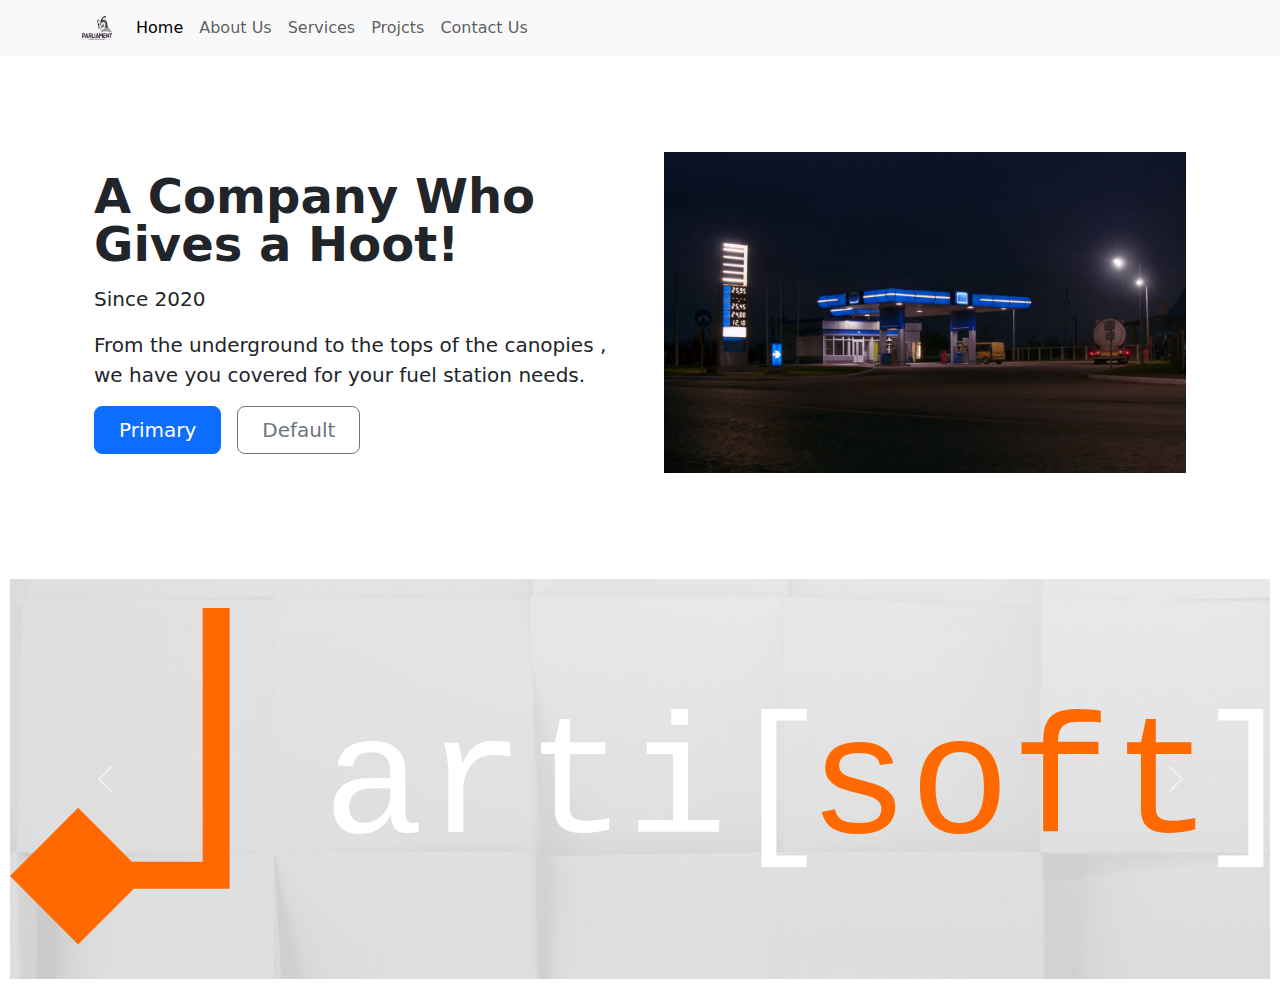
==== public/index.html @ 5f60e7be "move into public directory" ====
<html>

<head>
    <link rel="stylesheet" href="css/bootstrap.min.css">
    <link rel="stylesheet" href="css/app.css">
    <script src="js/bootstrap.bundle.min.js"></script>
</head>

<body>
    <nav class="navbar navbar-expand-lg bg-body-tertiary">
        <div class="container">
            <a class="navbar-brand" href="#">
                <img src="/images/Parliament-Petroleum-Services-Logo-100.png" width="30" height="24">
            </a>
            <button class="navbar-toggler" type="button" data-bs-toggle="collapse" data-bs-target="#navbarNav"
                aria-controls="navbarNav" aria-expanded="false" aria-label="Toggle navigation">
                <span class="navbar-toggler-icon"></span>
            </button>
            <div class="collapse navbar-collapse" id="navbarNav">
                <ul class="navbar-nav">
                    <li class="nav-item">
                        <a class="nav-link active" aria-current="page" href="#">Home</a>
                    </li>
                    <li class="nav-item">
                        <a class="nav-link" href="about-us.html">About Us</a>
                    </li>
                    <li class="nav-item">
                        <a class="nav-link" href="services.html">Services</a>
                    </li>
                    <li class="nav-item">
                        <a class="nav-link" href="projects.html">Projcts</a>
                    </li>
                    <li class="nav-item">
                        <a class="nav-link" href="contact-us.html">Contact Us</a>
                    </li>
                    <!-- <li class="nav-item">
                    <a class="nav-link disabled" aria-disabled="true">Disabled</a>
                  </li> -->
                </ul>
            </div>

        </div>
    </nav>
    <div class="container col-xxl-8 px-4 py-5">
        <div class="row flex-lg-row-reverse align-items-center g-5 py-5">
            <div class="col-10 col-sm-8 col-lg-6">
                <img src="images/gas-station-and-convenience-2021-04-02-21-04-01-utc-scaled.jpg"
                    class="d-block mx-lg-auto img-fluid" alt="Bootstrap Themes" width="700" height="500" loading="lazy">
            </div>
            <div class="col-lg-6">
                <h1 class="display-5 fw-bold lh-1 mb-3">A Company Who Gives a Hoot!</h1>
                <p class="lead">Since 2020</p>
                <p class="lead">From the underground to the tops of the canopies , we have you covered for your fuel
                    station needs.</p>
                <div class="d-grid gap-2 d-md-flex justify-content-md-start">
                    <button type="button" class="btn btn-primary btn-lg px-4 me-md-2">Primary</button>
                    <button type="button" class="btn btn-outline-secondary btn-lg px-4">Default</button>
                </div>
            </div>
        </div>
    </div>
    <!-- Customer Carousel -->
    <div id="customer-carousel" class="carousel slide" data-bs-ride="carousel">
        <div class="carousel-inner">
            <div class="carousel-item active">
                <img src="images/customers/artisoft.svg" class="d-block w-100" alt="...">
            </div>
            <div class="carousel-item">
                <img src="images/customers/BLE_logo_withname-2.png" class="d-block w-100" alt="...">
            </div>
            <div class="carousel-item">
                <img src="images/customers/BPCLogo-Hines.png" class="d-block w-100" alt="...">
            </div>          
             <div class="carousel-item">
                <img src="images/customers/download.png" class="d-block w-100" alt="...">
            </div>
            <div class="carousel-item">
                <img src="images/customers/Enloe-Logo.png" class="d-block w-100" alt="...">
            </div>
            <div class="carousel-item">
                <img src="images/customers/invenco__.jpg" class="d-block w-100" alt="...">
            </div>
            <div class="carousel-item">
                <img src="images/customers/Pay-Energy-Logo.png" class="d-block w-100" alt="...">
            </div>
            <div class="carousel-item">
                <img src="images/customers/SP-Logo-2019-Updated-Web-1.png" class="d-block w-100" alt="...">
            </div>
        </div>
        <button class="carousel-control-prev" type="button" data-bs-target="#customer-carousel" data-bs-slide="prev">
            <span class="carousel-control-prev-icon" aria-hidden="true"></span>
            <span class="visually-hidden">Previous</span>
        </button>
        <button class="carousel-control-next" type="button" data-bs-target="#customer-carousel" data-bs-slide="next">
            <span class="carousel-control-next-icon" aria-hidden="true"></span>
            <span class="visually-hidden">Next</span>
        </button>
    </div>
</body>

</html>
---- public/css/app.css ----
#customer-carousel {
    /* background-color: grey; */
    /* width: 80vw; */
    height: 400px;
    margin: 10px;
    background-image: url("/images/9-scaled-1.jpg");
}
#customer-carousel img{
    height: 400px;
}
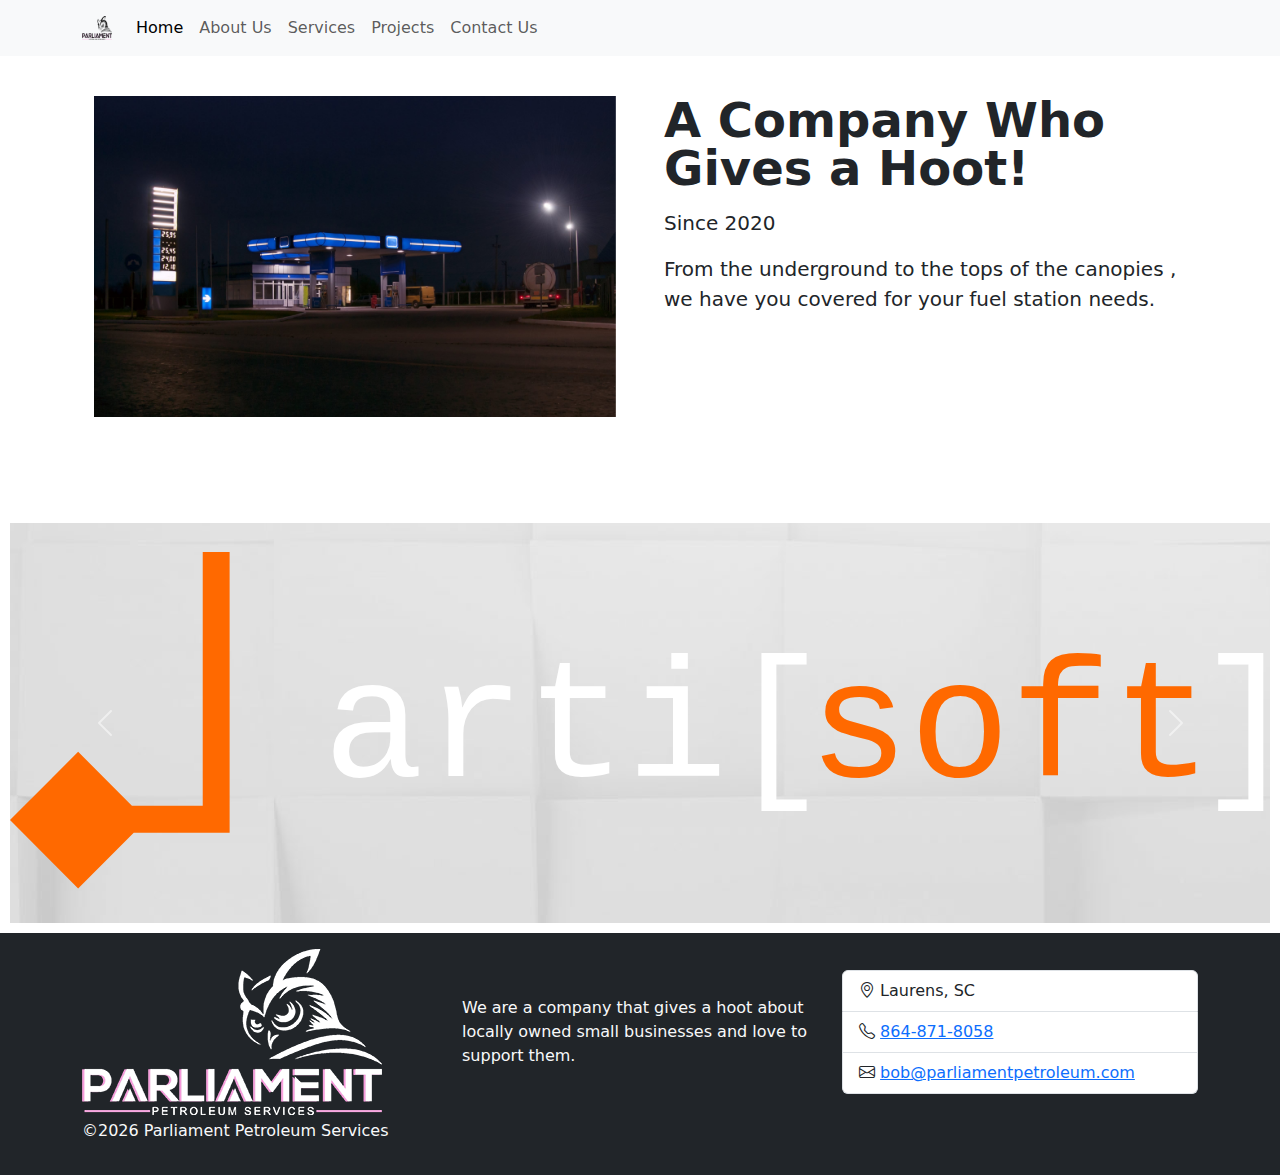
==== commit c446267b: "add icons update project page" ====
--- a/public/index.html
+++ b/public/index.html
@@ -2,12 +2,15 @@
 
 <head>
     <link rel="stylesheet" href="css/bootstrap.min.css">
+    <link rel="stylesheet" href="icons/bootstrap-icons.min.css">
     <link rel="stylesheet" href="css/app.css">
     <script src="js/bootstrap.bundle.min.js"></script>
+    <script src="js/app.js"></script>
 </head>
 
 <body>
-    <nav class="navbar navbar-expand-lg bg-body-tertiary">
+    <header>
+        <nav class="navbar navbar-expand-md fixed-top bg-light">
         <div class="container">
             <a class="navbar-brand" href="#">
                 <img src="/images/Parliament-Petroleum-Services-Logo-100.png" width="30" height="24">
@@ -19,7 +22,7 @@
             <div class="collapse navbar-collapse" id="navbarNav">
                 <ul class="navbar-nav">
                     <li class="nav-item">
-                        <a class="nav-link active" aria-current="page" href="#">Home</a>
+                        <a class="nav-link active" aria-current="page" href="/">Home</a>
                     </li>
                     <li class="nav-item">
                         <a class="nav-link" href="about-us.html">About Us</a>
@@ -28,7 +31,7 @@
                         <a class="nav-link" href="services.html">Services</a>
                     </li>
                     <li class="nav-item">
-                        <a class="nav-link" href="projects.html">Projcts</a>
+                        <a class="nav-link" href="projects.html">Projects</a>
                     </li>
                     <li class="nav-item">
                         <a class="nav-link" href="contact-us.html">Contact Us</a>
@@ -40,62 +43,104 @@
             </div>
 
         </div>
-    </nav>
-    <div class="container col-xxl-8 px-4 py-5">
-        <div class="row flex-lg-row-reverse align-items-center g-5 py-5">
-            <div class="col-10 col-sm-8 col-lg-6">
-                <img src="images/gas-station-and-convenience-2021-04-02-21-04-01-utc-scaled.jpg"
-                    class="d-block mx-lg-auto img-fluid" alt="Bootstrap Themes" width="700" height="500" loading="lazy">
-            </div>
-            <div class="col-lg-6">
-                <h1 class="display-5 fw-bold lh-1 mb-3">A Company Who Gives a Hoot!</h1>
-                <p class="lead">Since 2020</p>
-                <p class="lead">From the underground to the tops of the canopies , we have you covered for your fuel
-                    station needs.</p>
-                <div class="d-grid gap-2 d-md-flex justify-content-md-start">
-                    <button type="button" class="btn btn-primary btn-lg px-4 me-md-2">Primary</button>
-                    <button type="button" class="btn btn-outline-secondary btn-lg px-4">Default</button>
+        </nav>
+    </header>
+    <main class="flex-shrink-0">
+        <div class="container col-xxl-8 px-4 py-5">
+            <div class="row g-5 py-5">
+                <div class="col-10 col-sm-8 col-lg-6">
+                    <div id="home-page-carousel" class="carousel slide" data-bs-ride="carousel">
+                        <div class="carousel-inner">
+                            <div class="carousel-item active">
+                                <img src="images/gas-station-and-convenience-2021-04-02-21-04-01-utc-scaled.jpg" class="d-block w-100 h-auto" alt="...">
+                            </div>
+                            <div class="carousel-item">
+                                <img src="images/20200713_140233-scaled.jpg" class="d-block w-100 h-auto" alt="...">
+                            </div>
+                        </div>
+                    </div>
+                </div>
+                <div class="col-10 col-sm-8 col-lg-6">
+                    <h1 class="display-5 fw-bold lh-1 mb-3">A Company Who Gives a Hoot!</h1>
+                    <p class="lead">Since 2020</p>
+                    <p class="lead">From the underground to the tops of the canopies , we have you covered for your fuel
+                        station needs.</p>
+                    <!-- <div class="d-grid gap-2 d-md-flex justify-content-md-start">
+                        <button type="button" class="btn btn-primary btn-lg px-4 me-md-2">Primary</button>
+                        <button type="button" class="btn btn-outline-secondary btn-lg px-4">Default</button>
+                    </div> -->
                 </div>
             </div>
         </div>
-    </div>
-    <!-- Customer Carousel -->
-    <div id="customer-carousel" class="carousel slide" data-bs-ride="carousel">
-        <div class="carousel-inner">
-            <div class="carousel-item active">
-                <img src="images/customers/artisoft.svg" class="d-block w-100" alt="...">
+        <!-- Customer Carousel -->
+        <div id="customer-carousel" class="carousel slide" data-bs-ride="carousel">
+            <div class="carousel-inner">
+                <div class="carousel-item active">
+                    <img src="images/customers/artisoft.svg" class="d-block w-100" alt="...">
+                </div>
+                <div class="carousel-item">
+                    <img src="images/customers/BLE_logo_withname-2.png" class="d-block w-100" alt="...">
+                </div>
+                <div class="carousel-item">
+                    <img src="images/customers/BPCLogo-Hines.png" class="d-block w-100" alt="...">
+                </div>          
+                <div class="carousel-item">
+                    <img src="images/customers/download.png" class="d-block w-100" alt="...">
+                </div>
+                <div class="carousel-item">
+                    <img src="images/customers/Enloe-Logo.png" class="d-block w-100" alt="...">
+                </div>
+                <div class="carousel-item">
+                    <img src="images/customers/invenco__.jpg" class="d-block w-100" alt="...">
+                </div>
+                <div class="carousel-item">
+                    <img src="images/customers/Pay-Energy-Logo.png" class="d-block w-100" alt="...">
+                </div>
+                <div class="carousel-item">
+                    <img src="images/customers/SP-Logo-2019-Updated-Web-1.png" class="d-block w-100" alt="...">
+                </div>
             </div>
-            <div class="carousel-item">
-                <img src="images/customers/BLE_logo_withname-2.png" class="d-block w-100" alt="...">
+            <button class="carousel-control-prev" type="button" data-bs-target="#customer-carousel" data-bs-slide="prev">
+                <span class="carousel-control-prev-icon" aria-hidden="true"></span>
+                <span class="visually-hidden">Previous</span>
+            </button>
+            <button class="carousel-control-next" type="button" data-bs-target="#customer-carousel" data-bs-slide="next">
+                <span class="carousel-control-next-icon" aria-hidden="true"></span>
+                <span class="visually-hidden">Next</span>
+            </button>
+        </div>
+    </main>
+    <footer class="footer mt-auto py-3 bg-dark">
+        <div class="container">
+            <div class="row mb-1 align-items-center">
+                <div class="col">
+                    <img src="images/Parliament-Petroleum-Services-Logo-small-white.png">
+                </div>
+                <div class="col align-middle">
+                    <span class="text-light">We are a company that gives a hoot about locally owned small businesses and love to support them.</span>   
+                </div>
+                <div class="col">
+                    <ul class="list-group">
+                        <li class="list-group-item">
+                            <i class="bi bi-geo-alt"></i>
+                          <label class="form-check-label" for="firstCheckbox">Laurens, SC</label>
+                        </li>
+                        <li class="list-group-item">
+                         <i class="bi bi-telephone"></i>
+                         <label class="form-check-label" for="secondCheckbox"><a href="tel:8648718058">864-871-8058</a></label>
+                        </li>
+                        <li class="list-group-item">
+                            <i class="bi bi-envelope"></i>
+                          <label class="form-check-label" for="thirdCheckbox"><a href="mailto:bob@parliamentpetroleum.com">bob@parliamentpetroleum.com</a></label>
+                        </li>
+                      </ul>
+                </div>
             </div>
-            <div class="carousel-item">
-                <img src="images/customers/BPCLogo-Hines.png" class="d-block w-100" alt="...">
-            </div>          
-             <div class="carousel-item">
-                <img src="images/customers/download.png" class="d-block w-100" alt="...">
-            </div>
-            <div class="carousel-item">
-                <img src="images/customers/Enloe-Logo.png" class="d-block w-100" alt="...">
-            </div>
-            <div class="carousel-item">
-                <img src="images/customers/invenco__.jpg" class="d-block w-100" alt="...">
-            </div>
-            <div class="carousel-item">
-                <img src="images/customers/Pay-Energy-Logo.png" class="d-block w-100" alt="...">
-            </div>
-            <div class="carousel-item">
-                <img src="images/customers/SP-Logo-2019-Updated-Web-1.png" class="d-block w-100" alt="...">
-            </div>
+          <div class="row">
+            <p class="text-light">&#169;<span id="copyright-year"></span> Parliament Petroleum Services</p>
+          </div>
         </div>
-        <button class="carousel-control-prev" type="button" data-bs-target="#customer-carousel" data-bs-slide="prev">
-            <span class="carousel-control-prev-icon" aria-hidden="true"></span>
-            <span class="visually-hidden">Previous</span>
-        </button>
-        <button class="carousel-control-next" type="button" data-bs-target="#customer-carousel" data-bs-slide="next">
-            <span class="carousel-control-next-icon" aria-hidden="true"></span>
-            <span class="visually-hidden">Next</span>
-        </button>
-    </div>
+      </footer>
 </body>
 
 </html>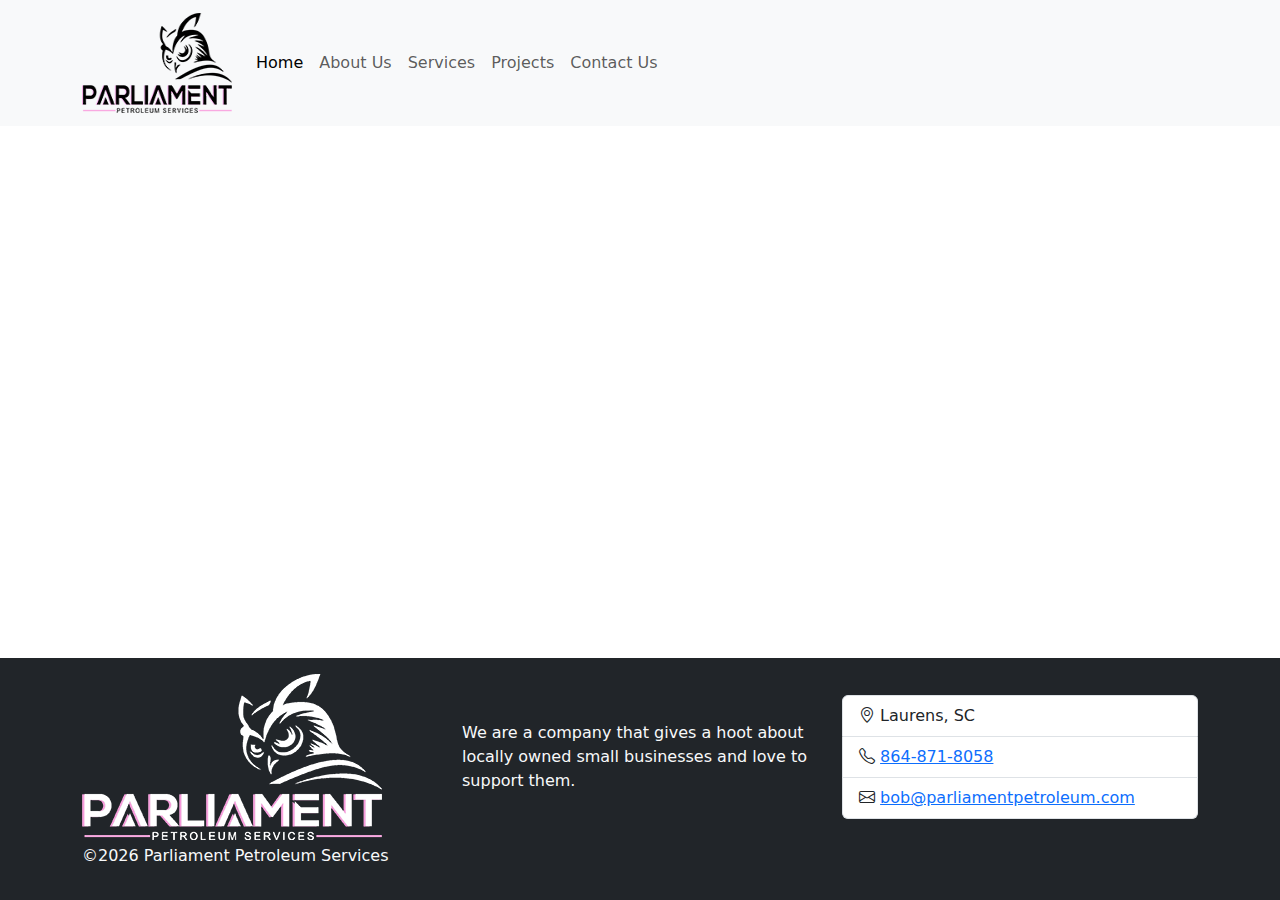
==== commit 5607ee69: "added contact us page with map added background image finished services page" ====
--- a/public/index.html
+++ b/public/index.html
@@ -1,146 +1,82 @@
 <html>
+    <head>
+        <link rel="stylesheet" href="css/bootstrap.min.css">
+        <link rel="stylesheet" href="css/leaflet.css">
+        <link rel="stylesheet" href="icons/bootstrap-icons.min.css">
+        <link rel="stylesheet" href="css/app.css">
+        <script src="js/htmx.min.js"></script>
+        <script src="js/leaflet.js"></script>
+        <script src="js/bootstrap.bundle.min.js"></script>
+        <script src="js/app.js"></script>
+    </head>
+    <body class="d-flex flex-column h-100">
 
-<head>
-    <link rel="stylesheet" href="css/bootstrap.min.css">
-    <link rel="stylesheet" href="icons/bootstrap-icons.min.css">
-    <link rel="stylesheet" href="css/app.css">
-    <script src="js/bootstrap.bundle.min.js"></script>
-    <script src="js/app.js"></script>
-</head>
-
-<body>
-    <header>
-        <nav class="navbar navbar-expand-md fixed-top bg-light">
-        <div class="container">
-            <a class="navbar-brand" href="#">
-                <img src="/images/Parliament-Petroleum-Services-Logo-100.png" width="30" height="24">
-            </a>
-            <button class="navbar-toggler" type="button" data-bs-toggle="collapse" data-bs-target="#navbarNav"
-                aria-controls="navbarNav" aria-expanded="false" aria-label="Toggle navigation">
-                <span class="navbar-toggler-icon"></span>
-            </button>
-            <div class="collapse navbar-collapse" id="navbarNav">
-                <ul class="navbar-nav">
-                    <li class="nav-item">
-                        <a class="nav-link active" aria-current="page" href="/">Home</a>
-                    </li>
-                    <li class="nav-item">
-                        <a class="nav-link" href="about-us.html">About Us</a>
-                    </li>
-                    <li class="nav-item">
-                        <a class="nav-link" href="services.html">Services</a>
-                    </li>
-                    <li class="nav-item">
-                        <a class="nav-link" href="projects.html">Projects</a>
-                    </li>
-                    <li class="nav-item">
-                        <a class="nav-link" href="contact-us.html">Contact Us</a>
-                    </li>
-                    <!-- <li class="nav-item">
-                    <a class="nav-link disabled" aria-disabled="true">Disabled</a>
-                  </li> -->
-                </ul>
+        <header>
+            <nav class="navbar navbar-expand-md fixed-top bg-light">
+            <div class="container">
+                <a class="navbar-brand" href="#">
+                    <img src="/images/Parliament-Petroleum-Services-Logo-100.png" width="150" height="100">
+                </a>
+                <button class="navbar-toggler" type="button" data-bs-toggle="collapse" data-bs-target="#navbarNav"
+                    aria-controls="navbarNav" aria-expanded="false" aria-label="Toggle navigation">
+                    <span class="navbar-toggler-icon"></span>
+                </button>
+                <div class="collapse navbar-collapse" id="navbarNav">
+                    <ul class="navbar-nav">
+                        <li class="nav-item">
+                            <a class="nav-link active" aria-current="page" href="/">Home</a>
+                        </li>
+                        <li class="nav-item">
+                            <a class="nav-link" href="#about-us" hx-trigger="click" hx-get="/about-us.html" hx-target="#page-content">About Us</a>
+                        </li>
+                        <li class="nav-item">
+                            <a class="nav-link" href="#services" hx-trigger="click" hx-get="/services.html" hx-target="#page-content">Services</a>
+                        </li>
+                        <li class="nav-item">
+                            <a class="nav-link" href="#projects" hx-trigger="click" hx-get="/projects.html" hx-target="#page-content">Projects</a>
+                        </li>
+                        <li class="nav-item">
+                            <a class="nav-link" href="#contact-us" hx-trigger="click" hx-get="/contact-us.html" hx-target="#page-content">Contact Us</a>
+                        </li>
+                    </ul>
+                </div>
             </div>
-
-        </div>
-        </nav>
-    </header>
-    <main class="flex-shrink-0">
-        <div class="container col-xxl-8 px-4 py-5">
-            <div class="row g-5 py-5">
-                <div class="col-10 col-sm-8 col-lg-6">
-                    <div id="home-page-carousel" class="carousel slide" data-bs-ride="carousel">
-                        <div class="carousel-inner">
-                            <div class="carousel-item active">
-                                <img src="images/gas-station-and-convenience-2021-04-02-21-04-01-utc-scaled.jpg" class="d-block w-100 h-auto" alt="...">
-                            </div>
-                            <div class="carousel-item">
-                                <img src="images/20200713_140233-scaled.jpg" class="d-block w-100 h-auto" alt="...">
-                            </div>
-                        </div>
+            </nav>
+        </header>
+        <main>
+            <div id="page-content"></div>
+            <div id="background-overlay"></div>
+        </main>
+        <footer class="footer mt-auto py-3 bg-dark">
+            <div class="container">
+                <div class="row mb-1 align-items-center">
+                    <div class="col">
+                        <img src="images/Parliament-Petroleum-Services-Logo-small-white.png">
+                    </div>
+                    <div class="col align-middle">
+                        <span class="text-light">We are a company that gives a hoot about locally owned small businesses and love to support them.</span>   
+                    </div>
+                    <div class="col">
+                        <ul class="list-group">
+                            <li class="list-group-item">
+                                <i class="bi bi-geo-alt"></i>
+                              <label class="form-check-label" for="firstCheckbox">Laurens, SC</label>
+                            </li>
+                            <li class="list-group-item">
+                             <i class="bi bi-telephone"></i>
+                             <label class="form-check-label" for="secondCheckbox"><a href="tel:8648718058">864-871-8058</a></label>
+                            </li>
+                            <li class="list-group-item">
+                                <i class="bi bi-envelope"></i>
+                              <label class="form-check-label" for="thirdCheckbox"><a href="mailto:bob@parliamentpetroleum.com">bob@parliamentpetroleum.com</a></label>
+                            </li>
+                          </ul>
                     </div>
                 </div>
-                <div class="col-10 col-sm-8 col-lg-6">
-                    <h1 class="display-5 fw-bold lh-1 mb-3">A Company Who Gives a Hoot!</h1>
-                    <p class="lead">Since 2020</p>
-                    <p class="lead">From the underground to the tops of the canopies , we have you covered for your fuel
-                        station needs.</p>
-                    <!-- <div class="d-grid gap-2 d-md-flex justify-content-md-start">
-                        <button type="button" class="btn btn-primary btn-lg px-4 me-md-2">Primary</button>
-                        <button type="button" class="btn btn-outline-secondary btn-lg px-4">Default</button>
-                    </div> -->
-                </div>
+              <div class="row">
+                <p class="text-light">&#169;<span id="copyright-year"></span> Parliament Petroleum Services</p>
+              </div>
             </div>
-        </div>
-        <!-- Customer Carousel -->
-        <div id="customer-carousel" class="carousel slide" data-bs-ride="carousel">
-            <div class="carousel-inner">
-                <div class="carousel-item active">
-                    <img src="images/customers/artisoft.svg" class="d-block w-100" alt="...">
-                </div>
-                <div class="carousel-item">
-                    <img src="images/customers/BLE_logo_withname-2.png" class="d-block w-100" alt="...">
-                </div>
-                <div class="carousel-item">
-                    <img src="images/customers/BPCLogo-Hines.png" class="d-block w-100" alt="...">
-                </div>          
-                <div class="carousel-item">
-                    <img src="images/customers/download.png" class="d-block w-100" alt="...">
-                </div>
-                <div class="carousel-item">
-                    <img src="images/customers/Enloe-Logo.png" class="d-block w-100" alt="...">
-                </div>
-                <div class="carousel-item">
-                    <img src="images/customers/invenco__.jpg" class="d-block w-100" alt="...">
-                </div>
-                <div class="carousel-item">
-                    <img src="images/customers/Pay-Energy-Logo.png" class="d-block w-100" alt="...">
-                </div>
-                <div class="carousel-item">
-                    <img src="images/customers/SP-Logo-2019-Updated-Web-1.png" class="d-block w-100" alt="...">
-                </div>
-            </div>
-            <button class="carousel-control-prev" type="button" data-bs-target="#customer-carousel" data-bs-slide="prev">
-                <span class="carousel-control-prev-icon" aria-hidden="true"></span>
-                <span class="visually-hidden">Previous</span>
-            </button>
-            <button class="carousel-control-next" type="button" data-bs-target="#customer-carousel" data-bs-slide="next">
-                <span class="carousel-control-next-icon" aria-hidden="true"></span>
-                <span class="visually-hidden">Next</span>
-            </button>
-        </div>
-    </main>
-    <footer class="footer mt-auto py-3 bg-dark">
-        <div class="container">
-            <div class="row mb-1 align-items-center">
-                <div class="col">
-                    <img src="images/Parliament-Petroleum-Services-Logo-small-white.png">
-                </div>
-                <div class="col align-middle">
-                    <span class="text-light">We are a company that gives a hoot about locally owned small businesses and love to support them.</span>   
-                </div>
-                <div class="col">
-                    <ul class="list-group">
-                        <li class="list-group-item">
-                            <i class="bi bi-geo-alt"></i>
-                          <label class="form-check-label" for="firstCheckbox">Laurens, SC</label>
-                        </li>
-                        <li class="list-group-item">
-                         <i class="bi bi-telephone"></i>
-                         <label class="form-check-label" for="secondCheckbox"><a href="tel:8648718058">864-871-8058</a></label>
-                        </li>
-                        <li class="list-group-item">
-                            <i class="bi bi-envelope"></i>
-                          <label class="form-check-label" for="thirdCheckbox"><a href="mailto:bob@parliamentpetroleum.com">bob@parliamentpetroleum.com</a></label>
-                        </li>
-                      </ul>
-                </div>
-            </div>
-          <div class="row">
-            <p class="text-light">&#169;<span id="copyright-year"></span> Parliament Petroleum Services</p>
-          </div>
-        </div>
-      </footer>
-</body>
-
+        </footer>
+    </body>
 </html>--- a/public/css/leaflet.css
+++ b/public/css/leaflet.css
@@ -0,0 +1,661 @@
+/* required styles */
+
+.leaflet-pane,
+.leaflet-tile,
+.leaflet-marker-icon,
+.leaflet-marker-shadow,
+.leaflet-tile-container,
+.leaflet-pane > svg,
+.leaflet-pane > canvas,
+.leaflet-zoom-box,
+.leaflet-image-layer,
+.leaflet-layer {
+	position: absolute;
+	left: 0;
+	top: 0;
+	}
+.leaflet-container {
+	overflow: hidden;
+	}
+.leaflet-tile,
+.leaflet-marker-icon,
+.leaflet-marker-shadow {
+	-webkit-user-select: none;
+	   -moz-user-select: none;
+	        user-select: none;
+	  -webkit-user-drag: none;
+	}
+/* Prevents IE11 from highlighting tiles in blue */
+.leaflet-tile::selection {
+	background: transparent;
+}
+/* Safari renders non-retina tile on retina better with this, but Chrome is worse */
+.leaflet-safari .leaflet-tile {
+	image-rendering: -webkit-optimize-contrast;
+	}
+/* hack that prevents hw layers "stretching" when loading new tiles */
+.leaflet-safari .leaflet-tile-container {
+	width: 1600px;
+	height: 1600px;
+	-webkit-transform-origin: 0 0;
+	}
+.leaflet-marker-icon,
+.leaflet-marker-shadow {
+	display: block;
+	}
+/* .leaflet-container svg: reset svg max-width decleration shipped in Joomla! (joomla.org) 3.x */
+/* .leaflet-container img: map is broken in FF if you have max-width: 100% on tiles */
+.leaflet-container .leaflet-overlay-pane svg {
+	max-width: none !important;
+	max-height: none !important;
+	}
+.leaflet-container .leaflet-marker-pane img,
+.leaflet-container .leaflet-shadow-pane img,
+.leaflet-container .leaflet-tile-pane img,
+.leaflet-container img.leaflet-image-layer,
+.leaflet-container .leaflet-tile {
+	max-width: none !important;
+	max-height: none !important;
+	width: auto;
+	padding: 0;
+	}
+
+.leaflet-container img.leaflet-tile {
+	/* See: https://bugs.chromium.org/p/chromium/issues/detail?id=600120 */
+	mix-blend-mode: plus-lighter;
+}
+
+.leaflet-container.leaflet-touch-zoom {
+	-ms-touch-action: pan-x pan-y;
+	touch-action: pan-x pan-y;
+	}
+.leaflet-container.leaflet-touch-drag {
+	-ms-touch-action: pinch-zoom;
+	/* Fallback for FF which doesn't support pinch-zoom */
+	touch-action: none;
+	touch-action: pinch-zoom;
+}
+.leaflet-container.leaflet-touch-drag.leaflet-touch-zoom {
+	-ms-touch-action: none;
+	touch-action: none;
+}
+.leaflet-container {
+	-webkit-tap-highlight-color: transparent;
+}
+.leaflet-container a {
+	-webkit-tap-highlight-color: rgba(51, 181, 229, 0.4);
+}
+.leaflet-tile {
+	filter: inherit;
+	visibility: hidden;
+	}
+.leaflet-tile-loaded {
+	visibility: inherit;
+	}
+.leaflet-zoom-box {
+	width: 0;
+	height: 0;
+	-moz-box-sizing: border-box;
+	     box-sizing: border-box;
+	z-index: 800;
+	}
+/* workaround for https://bugzilla.mozilla.org/show_bug.cgi?id=888319 */
+.leaflet-overlay-pane svg {
+	-moz-user-select: none;
+	}
+
+.leaflet-pane         { z-index: 400; }
+
+.leaflet-tile-pane    { z-index: 200; }
+.leaflet-overlay-pane { z-index: 400; }
+.leaflet-shadow-pane  { z-index: 500; }
+.leaflet-marker-pane  { z-index: 600; }
+.leaflet-tooltip-pane   { z-index: 650; }
+.leaflet-popup-pane   { z-index: 700; }
+
+.leaflet-map-pane canvas { z-index: 100; }
+.leaflet-map-pane svg    { z-index: 200; }
+
+.leaflet-vml-shape {
+	width: 1px;
+	height: 1px;
+	}
+.lvml {
+	behavior: url(#default#VML);
+	display: inline-block;
+	position: absolute;
+	}
+
+
+/* control positioning */
+
+.leaflet-control {
+	position: relative;
+	z-index: 800;
+	pointer-events: visiblePainted; /* IE 9-10 doesn't have auto */
+	pointer-events: auto;
+	}
+.leaflet-top,
+.leaflet-bottom {
+	position: absolute;
+	z-index: 1000;
+	pointer-events: none;
+	}
+.leaflet-top {
+	top: 0;
+	}
+.leaflet-right {
+	right: 0;
+	}
+.leaflet-bottom {
+	bottom: 0;
+	}
+.leaflet-left {
+	left: 0;
+	}
+.leaflet-control {
+	float: left;
+	clear: both;
+	}
+.leaflet-right .leaflet-control {
+	float: right;
+	}
+.leaflet-top .leaflet-control {
+	margin-top: 10px;
+	}
+.leaflet-bottom .leaflet-control {
+	margin-bottom: 10px;
+	}
+.leaflet-left .leaflet-control {
+	margin-left: 10px;
+	}
+.leaflet-right .leaflet-control {
+	margin-right: 10px;
+	}
+
+
+/* zoom and fade animations */
+
+.leaflet-fade-anim .leaflet-popup {
+	opacity: 0;
+	-webkit-transition: opacity 0.2s linear;
+	   -moz-transition: opacity 0.2s linear;
+	        transition: opacity 0.2s linear;
+	}
+.leaflet-fade-anim .leaflet-map-pane .leaflet-popup {
+	opacity: 1;
+	}
+.leaflet-zoom-animated {
+	-webkit-transform-origin: 0 0;
+	    -ms-transform-origin: 0 0;
+	        transform-origin: 0 0;
+	}
+svg.leaflet-zoom-animated {
+	will-change: transform;
+}
+
+.leaflet-zoom-anim .leaflet-zoom-animated {
+	-webkit-transition: -webkit-transform 0.25s cubic-bezier(0,0,0.25,1);
+	   -moz-transition:    -moz-transform 0.25s cubic-bezier(0,0,0.25,1);
+	        transition:         transform 0.25s cubic-bezier(0,0,0.25,1);
+	}
+.leaflet-zoom-anim .leaflet-tile,
+.leaflet-pan-anim .leaflet-tile {
+	-webkit-transition: none;
+	   -moz-transition: none;
+	        transition: none;
+	}
+
+.leaflet-zoom-anim .leaflet-zoom-hide {
+	visibility: hidden;
+	}
+
+
+/* cursors */
+
+.leaflet-interactive {
+	cursor: pointer;
+	}
+.leaflet-grab {
+	cursor: -webkit-grab;
+	cursor:    -moz-grab;
+	cursor:         grab;
+	}
+.leaflet-crosshair,
+.leaflet-crosshair .leaflet-interactive {
+	cursor: crosshair;
+	}
+.leaflet-popup-pane,
+.leaflet-control {
+	cursor: auto;
+	}
+.leaflet-dragging .leaflet-grab,
+.leaflet-dragging .leaflet-grab .leaflet-interactive,
+.leaflet-dragging .leaflet-marker-draggable {
+	cursor: move;
+	cursor: -webkit-grabbing;
+	cursor:    -moz-grabbing;
+	cursor:         grabbing;
+	}
+
+/* marker & overlays interactivity */
+.leaflet-marker-icon,
+.leaflet-marker-shadow,
+.leaflet-image-layer,
+.leaflet-pane > svg path,
+.leaflet-tile-container {
+	pointer-events: none;
+	}
+
+.leaflet-marker-icon.leaflet-interactive,
+.leaflet-image-layer.leaflet-interactive,
+.leaflet-pane > svg path.leaflet-interactive,
+svg.leaflet-image-layer.leaflet-interactive path {
+	pointer-events: visiblePainted; /* IE 9-10 doesn't have auto */
+	pointer-events: auto;
+	}
+
+/* visual tweaks */
+
+.leaflet-container {
+	background: #ddd;
+	outline-offset: 1px;
+	}
+.leaflet-container a {
+	color: #0078A8;
+	}
+.leaflet-zoom-box {
+	border: 2px dotted #38f;
+	background: rgba(255,255,255,0.5);
+	}
+
+
+/* general typography */
+.leaflet-container {
+	font-family: "Helvetica Neue", Arial, Helvetica, sans-serif;
+	font-size: 12px;
+	font-size: 0.75rem;
+	line-height: 1.5;
+	}
+
+
+/* general toolbar styles */
+
+.leaflet-bar {
+	box-shadow: 0 1px 5px rgba(0,0,0,0.65);
+	border-radius: 4px;
+	}
+.leaflet-bar a {
+	background-color: #fff;
+	border-bottom: 1px solid #ccc;
+	width: 26px;
+	height: 26px;
+	line-height: 26px;
+	display: block;
+	text-align: center;
+	text-decoration: none;
+	color: black;
+	}
+.leaflet-bar a,
+.leaflet-control-layers-toggle {
+	background-position: 50% 50%;
+	background-repeat: no-repeat;
+	display: block;
+	}
+.leaflet-bar a:hover,
+.leaflet-bar a:focus {
+	background-color: #f4f4f4;
+	}
+.leaflet-bar a:first-child {
+	border-top-left-radius: 4px;
+	border-top-right-radius: 4px;
+	}
+.leaflet-bar a:last-child {
+	border-bottom-left-radius: 4px;
+	border-bottom-right-radius: 4px;
+	border-bottom: none;
+	}
+.leaflet-bar a.leaflet-disabled {
+	cursor: default;
+	background-color: #f4f4f4;
+	color: #bbb;
+	}
+
+.leaflet-touch .leaflet-bar a {
+	width: 30px;
+	height: 30px;
+	line-height: 30px;
+	}
+.leaflet-touch .leaflet-bar a:first-child {
+	border-top-left-radius: 2px;
+	border-top-right-radius: 2px;
+	}
+.leaflet-touch .leaflet-bar a:last-child {
+	border-bottom-left-radius: 2px;
+	border-bottom-right-radius: 2px;
+	}
+
+/* zoom control */
+
+.leaflet-control-zoom-in,
+.leaflet-control-zoom-out {
+	font: bold 18px 'Lucida Console', Monaco, monospace;
+	text-indent: 1px;
+	}
+
+.leaflet-touch .leaflet-control-zoom-in, .leaflet-touch .leaflet-control-zoom-out  {
+	font-size: 22px;
+	}
+
+
+/* layers control */
+
+.leaflet-control-layers {
+	box-shadow: 0 1px 5px rgba(0,0,0,0.4);
+	background: #fff;
+	border-radius: 5px;
+	}
+.leaflet-control-layers-toggle {
+	background-image: url(images/layers.png);
+	width: 36px;
+	height: 36px;
+	}
+.leaflet-retina .leaflet-control-layers-toggle {
+	background-image: url(images/layers-2x.png);
+	background-size: 26px 26px;
+	}
+.leaflet-touch .leaflet-control-layers-toggle {
+	width: 44px;
+	height: 44px;
+	}
+.leaflet-control-layers .leaflet-control-layers-list,
+.leaflet-control-layers-expanded .leaflet-control-layers-toggle {
+	display: none;
+	}
+.leaflet-control-layers-expanded .leaflet-control-layers-list {
+	display: block;
+	position: relative;
+	}
+.leaflet-control-layers-expanded {
+	padding: 6px 10px 6px 6px;
+	color: #333;
+	background: #fff;
+	}
+.leaflet-control-layers-scrollbar {
+	overflow-y: scroll;
+	overflow-x: hidden;
+	padding-right: 5px;
+	}
+.leaflet-control-layers-selector {
+	margin-top: 2px;
+	position: relative;
+	top: 1px;
+	}
+.leaflet-control-layers label {
+	display: block;
+	font-size: 13px;
+	font-size: 1.08333em;
+	}
+.leaflet-control-layers-separator {
+	height: 0;
+	border-top: 1px solid #ddd;
+	margin: 5px -10px 5px -6px;
+	}
+
+/* Default icon URLs */
+.leaflet-default-icon-path { /* used only in path-guessing heuristic, see L.Icon.Default */
+	background-image: url(images/marker-icon.png);
+	}
+
+
+/* attribution and scale controls */
+
+.leaflet-container .leaflet-control-attribution {
+	background: #fff;
+	background: rgba(255, 255, 255, 0.8);
+	margin: 0;
+	}
+.leaflet-control-attribution,
+.leaflet-control-scale-line {
+	padding: 0 5px;
+	color: #333;
+	line-height: 1.4;
+	}
+.leaflet-control-attribution a {
+	text-decoration: none;
+	}
+.leaflet-control-attribution a:hover,
+.leaflet-control-attribution a:focus {
+	text-decoration: underline;
+	}
+.leaflet-attribution-flag {
+	display: inline !important;
+	vertical-align: baseline !important;
+	width: 1em;
+	height: 0.6669em;
+	}
+.leaflet-left .leaflet-control-scale {
+	margin-left: 5px;
+	}
+.leaflet-bottom .leaflet-control-scale {
+	margin-bottom: 5px;
+	}
+.leaflet-control-scale-line {
+	border: 2px solid #777;
+	border-top: none;
+	line-height: 1.1;
+	padding: 2px 5px 1px;
+	white-space: nowrap;
+	-moz-box-sizing: border-box;
+	     box-sizing: border-box;
+	background: rgba(255, 255, 255, 0.8);
+	text-shadow: 1px 1px #fff;
+	}
+.leaflet-control-scale-line:not(:first-child) {
+	border-top: 2px solid #777;
+	border-bottom: none;
+	margin-top: -2px;
+	}
+.leaflet-control-scale-line:not(:first-child):not(:last-child) {
+	border-bottom: 2px solid #777;
+	}
+
+.leaflet-touch .leaflet-control-attribution,
+.leaflet-touch .leaflet-control-layers,
+.leaflet-touch .leaflet-bar {
+	box-shadow: none;
+	}
+.leaflet-touch .leaflet-control-layers,
+.leaflet-touch .leaflet-bar {
+	border: 2px solid rgba(0,0,0,0.2);
+	background-clip: padding-box;
+	}
+
+
+/* popup */
+
+.leaflet-popup {
+	position: absolute;
+	text-align: center;
+	margin-bottom: 20px;
+	}
+.leaflet-popup-content-wrapper {
+	padding: 1px;
+	text-align: left;
+	border-radius: 12px;
+	}
+.leaflet-popup-content {
+	margin: 13px 24px 13px 20px;
+	line-height: 1.3;
+	font-size: 13px;
+	font-size: 1.08333em;
+	min-height: 1px;
+	}
+.leaflet-popup-content p {
+	margin: 17px 0;
+	margin: 1.3em 0;
+	}
+.leaflet-popup-tip-container {
+	width: 40px;
+	height: 20px;
+	position: absolute;
+	left: 50%;
+	margin-top: -1px;
+	margin-left: -20px;
+	overflow: hidden;
+	pointer-events: none;
+	}
+.leaflet-popup-tip {
+	width: 17px;
+	height: 17px;
+	padding: 1px;
+
+	margin: -10px auto 0;
+	pointer-events: auto;
+
+	-webkit-transform: rotate(45deg);
+	   -moz-transform: rotate(45deg);
+	    -ms-transform: rotate(45deg);
+	        transform: rotate(45deg);
+	}
+.leaflet-popup-content-wrapper,
+.leaflet-popup-tip {
+	background: white;
+	color: #333;
+	box-shadow: 0 3px 14px rgba(0,0,0,0.4);
+	}
+.leaflet-container a.leaflet-popup-close-button {
+	position: absolute;
+	top: 0;
+	right: 0;
+	border: none;
+	text-align: center;
+	width: 24px;
+	height: 24px;
+	font: 16px/24px Tahoma, Verdana, sans-serif;
+	color: #757575;
+	text-decoration: none;
+	background: transparent;
+	}
+.leaflet-container a.leaflet-popup-close-button:hover,
+.leaflet-container a.leaflet-popup-close-button:focus {
+	color: #585858;
+	}
+.leaflet-popup-scrolled {
+	overflow: auto;
+	}
+
+.leaflet-oldie .leaflet-popup-content-wrapper {
+	-ms-zoom: 1;
+	}
+.leaflet-oldie .leaflet-popup-tip {
+	width: 24px;
+	margin: 0 auto;
+
+	-ms-filter: "progid:DXImageTransform.Microsoft.Matrix(M11=0.70710678, M12=0.70710678, M21=-0.70710678, M22=0.70710678)";
+	filter: progid:DXImageTransform.Microsoft.Matrix(M11=0.70710678, M12=0.70710678, M21=-0.70710678, M22=0.70710678);
+	}
+
+.leaflet-oldie .leaflet-control-zoom,
+.leaflet-oldie .leaflet-control-layers,
+.leaflet-oldie .leaflet-popup-content-wrapper,
+.leaflet-oldie .leaflet-popup-tip {
+	border: 1px solid #999;
+	}
+
+
+/* div icon */
+
+.leaflet-div-icon {
+	background: #fff;
+	border: 1px solid #666;
+	}
+
+
+/* Tooltip */
+/* Base styles for the element that has a tooltip */
+.leaflet-tooltip {
+	position: absolute;
+	padding: 6px;
+	background-color: #fff;
+	border: 1px solid #fff;
+	border-radius: 3px;
+	color: #222;
+	white-space: nowrap;
+	-webkit-user-select: none;
+	-moz-user-select: none;
+	-ms-user-select: none;
+	user-select: none;
+	pointer-events: none;
+	box-shadow: 0 1px 3px rgba(0,0,0,0.4);
+	}
+.leaflet-tooltip.leaflet-interactive {
+	cursor: pointer;
+	pointer-events: auto;
+	}
+.leaflet-tooltip-top:before,
+.leaflet-tooltip-bottom:before,
+.leaflet-tooltip-left:before,
+.leaflet-tooltip-right:before {
+	position: absolute;
+	pointer-events: none;
+	border: 6px solid transparent;
+	background: transparent;
+	content: "";
+	}
+
+/* Directions */
+
+.leaflet-tooltip-bottom {
+	margin-top: 6px;
+}
+.leaflet-tooltip-top {
+	margin-top: -6px;
+}
+.leaflet-tooltip-bottom:before,
+.leaflet-tooltip-top:before {
+	left: 50%;
+	margin-left: -6px;
+	}
+.leaflet-tooltip-top:before {
+	bottom: 0;
+	margin-bottom: -12px;
+	border-top-color: #fff;
+	}
+.leaflet-tooltip-bottom:before {
+	top: 0;
+	margin-top: -12px;
+	margin-left: -6px;
+	border-bottom-color: #fff;
+	}
+.leaflet-tooltip-left {
+	margin-left: -6px;
+}
+.leaflet-tooltip-right {
+	margin-left: 6px;
+}
+.leaflet-tooltip-left:before,
+.leaflet-tooltip-right:before {
+	top: 50%;
+	margin-top: -6px;
+	}
+.leaflet-tooltip-left:before {
+	right: 0;
+	margin-right: -12px;
+	border-left-color: #fff;
+	}
+.leaflet-tooltip-right:before {
+	left: 0;
+	margin-left: -12px;
+	border-right-color: #fff;
+	}
+
+/* Printing */
+
+@media print {
+	/* Prevent printers from removing background-images of controls. */
+	.leaflet-control {
+		-webkit-print-color-adjust: exact;
+		print-color-adjust: exact;
+		}
+	}
--- a/public/css/app.css
+++ b/public/css/app.css
@@ -1,3 +1,32 @@
+body,header,main,footer {
+  /* z-index: 2; */
+}
+#page-content {
+  height: 100%;
+  width: 100%;
+  z-index: 2;
+  margin: 8%;
+  position: relative;
+}
+
+#map {
+  height: 200px;
+}
+#background-overlay{
+  background-image: url("/images/jetrans-maps@4x-1.webp");
+  background-position: 50% 120px;
+  background-repeat: no-repeat;
+  background-size: contain;
+  z-index: -1;
+  height: 100%;
+  width: 100%;
+  top: 0;
+  left: 0;
+  position: absolute;
+  background-color: #FFFFFF;
+  opacity: 0.15;
+  transition: background 0.3s, border-radius 0.3s, opacity 0.3s;
+}
 #customer-carousel {
     /* background-color: grey; */
     /* width: 80vw; */
@@ -7,4 +36,48 @@
 }
 #customer-carousel img{
     height: 400px;
-}+}
+
+/* Crop thumbnail images. */
+#gallery {
+  img {
+    height: 75vw;
+    object-fit: cover;
+    
+    @media (min-width: 576px) {
+      height: 35vw;
+    }
+    
+    @media (min-width: 992px) {
+      height: 18vw;
+    }
+  }
+}
+
+ /* Crop images in the carousel */
+.carousel-item {
+  img {
+    height: 60vw;
+    object-fit: cover;
+    
+    @media (min-width: 576px) {
+      height: 350px;
+    }
+    @media (min-width: 768px) {
+        height: 500px;
+      }
+    @media (min-width: 992px) {
+        height: 650px;
+      }
+    @media (min-width: 1200px) {
+        height: 750px;
+      }
+  }
+}
+
+.modal-dialog {
+    height: 90%; /* = 90% of the .modal-backdrop block = %90 of the screen */
+  }
+  .modal-content {
+    height: 100%; /* = 100% of the .modal-dialog block */
+  }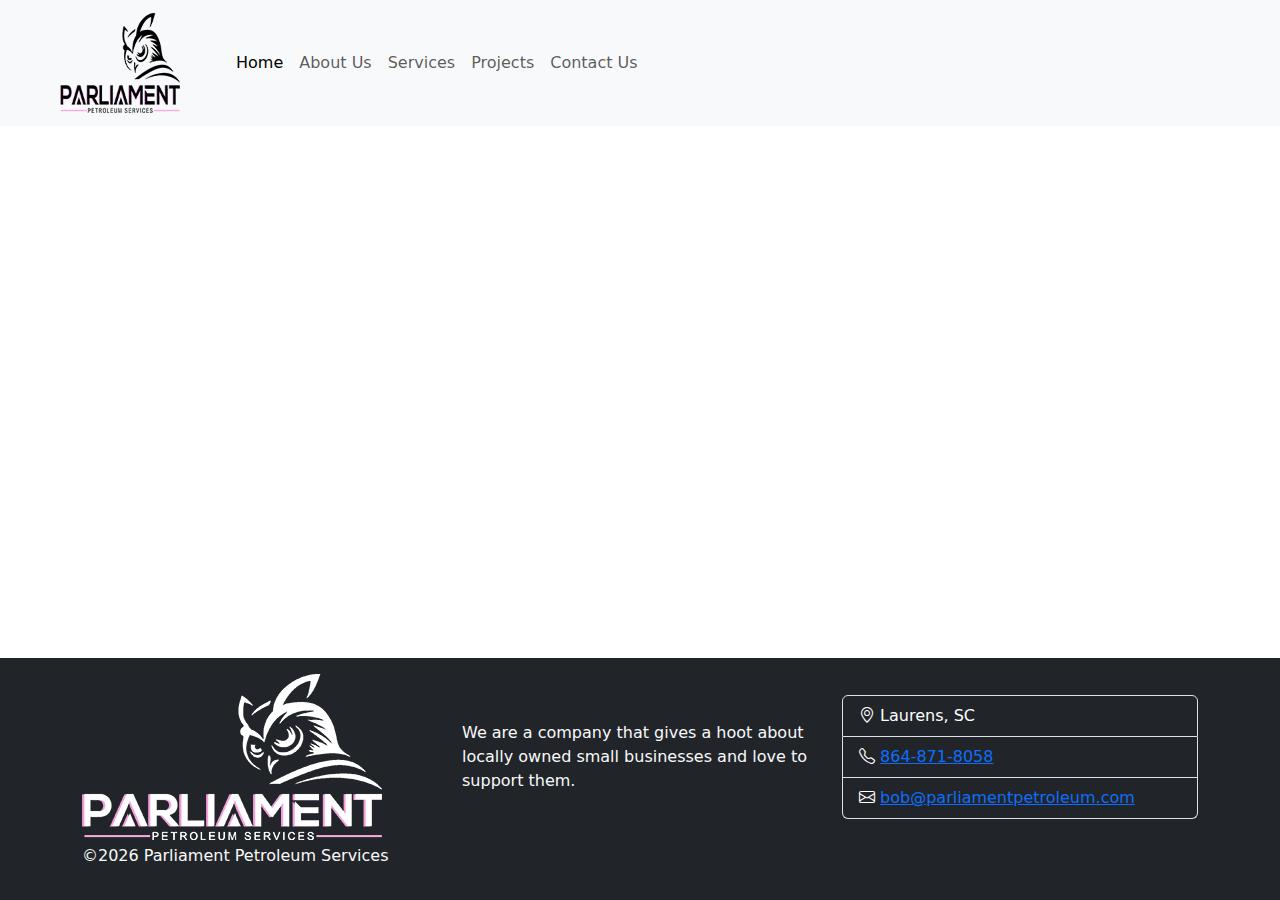
==== commit abcf515c: "scroll to top footer style updates add favicon extract populate project page elements to function to" ====
--- a/public/index.html
+++ b/public/index.html
@@ -1,5 +1,12 @@
-<html>
+<!DOCTYPE html>
+<html lang="en-US" class="h-100">
     <head>
+        <meta charset="UTF-8">
+        <meta name="viewport" content="width=device-width, initial-scale=1.0, viewport-fit=cover">
+        <meta name="robots" content="max-image-preview:large">
+        <title>Parliament Petroleum – A Company Who Gives A Hoot</title>
+        <link rel="icon" href="images/Parliament-Petroleum-Services-favicon-150x150.png" sizes="32x32">
+        <link rel="icon" href="images/Parliament-Petroleum-Services-favicon.png" sizes="192x192">
         <link rel="stylesheet" href="css/bootstrap.min.css">
         <link rel="stylesheet" href="css/leaflet.css">
         <link rel="stylesheet" href="icons/bootstrap-icons.min.css">
@@ -10,12 +17,11 @@
         <script src="js/app.js"></script>
     </head>
     <body class="d-flex flex-column h-100">
-
         <header>
             <nav class="navbar navbar-expand-md fixed-top bg-light">
-            <div class="container">
-                <a class="navbar-brand" href="#">
-                    <img src="/images/Parliament-Petroleum-Services-Logo-100.png" width="150" height="100">
+            <div class="container-fluid">
+                <a class="navbar-brand mx-5" href="#">
+                    <img src="/images/Parliament-Petroleum-Services-Logo-100.png">
                 </a>
                 <button class="navbar-toggler" type="button" data-bs-toggle="collapse" data-bs-target="#navbarNav"
                     aria-controls="navbarNav" aria-expanded="false" aria-label="Toggle navigation">
@@ -43,8 +49,8 @@
             </div>
             </nav>
         </header>
-        <main>
-            <div id="page-content"></div>
+        <main class="mb-5">
+            <div id="page-content" class="container-fluid"></div>
             <div id="background-overlay"></div>
         </main>
         <footer class="footer mt-auto py-3 bg-dark">
@@ -57,16 +63,16 @@
                         <span class="text-light">We are a company that gives a hoot about locally owned small businesses and love to support them.</span>   
                     </div>
                     <div class="col">
-                        <ul class="list-group">
-                            <li class="list-group-item">
+                        <ul class="list-group text-bg-dark">
+                            <li class="list-group-item bg-dark text-bg-dark">
                                 <i class="bi bi-geo-alt"></i>
                               <label class="form-check-label" for="firstCheckbox">Laurens, SC</label>
                             </li>
-                            <li class="list-group-item">
+                            <li class="list-group-item bg-dark text-bg-dark">
                              <i class="bi bi-telephone"></i>
                              <label class="form-check-label" for="secondCheckbox"><a href="tel:8648718058">864-871-8058</a></label>
                             </li>
-                            <li class="list-group-item">
+                            <li class="list-group-item bg-dark text-bg-dark">
                                 <i class="bi bi-envelope"></i>
                               <label class="form-check-label" for="thirdCheckbox"><a href="mailto:bob@parliamentpetroleum.com">bob@parliamentpetroleum.com</a></label>
                             </li>
--- a/public/css/app.css
+++ b/public/css/app.css
@@ -1,11 +1,21 @@
+:root {
+  --navbar-icon-height: 100px;
+  --navbar-icon-width: 120px;
+}
+
 body,header,main,footer {
-  /* z-index: 2; */
+  /* z-index: 1500; */
+  scroll-behavior: smooth
+}
+.navbar-brand img {
+  height: var(--navbar-icon-height);
+  width: var(--navbar-icon-width);
 }
 #page-content {
   height: 100%;
   width: 100%;
-  z-index: 2;
-  margin: 8%;
+  z-index: var(--bs-backdrop-zindex-1);
+  margin-top: calc(var(--navbar-icon-height)*1.5);
   position: relative;
 }
 
@@ -78,6 +88,9 @@
 .modal-dialog {
     height: 90%; /* = 90% of the .modal-backdrop block = %90 of the screen */
   }
-  .modal-content {
-    height: 100%; /* = 100% of the .modal-dialog block */
-  }+.modal-content {
+  height: 100%; /* = 100% of the .modal-dialog block */
+}
+.modal-backdrop {
+  /* z-index: 1; */
+}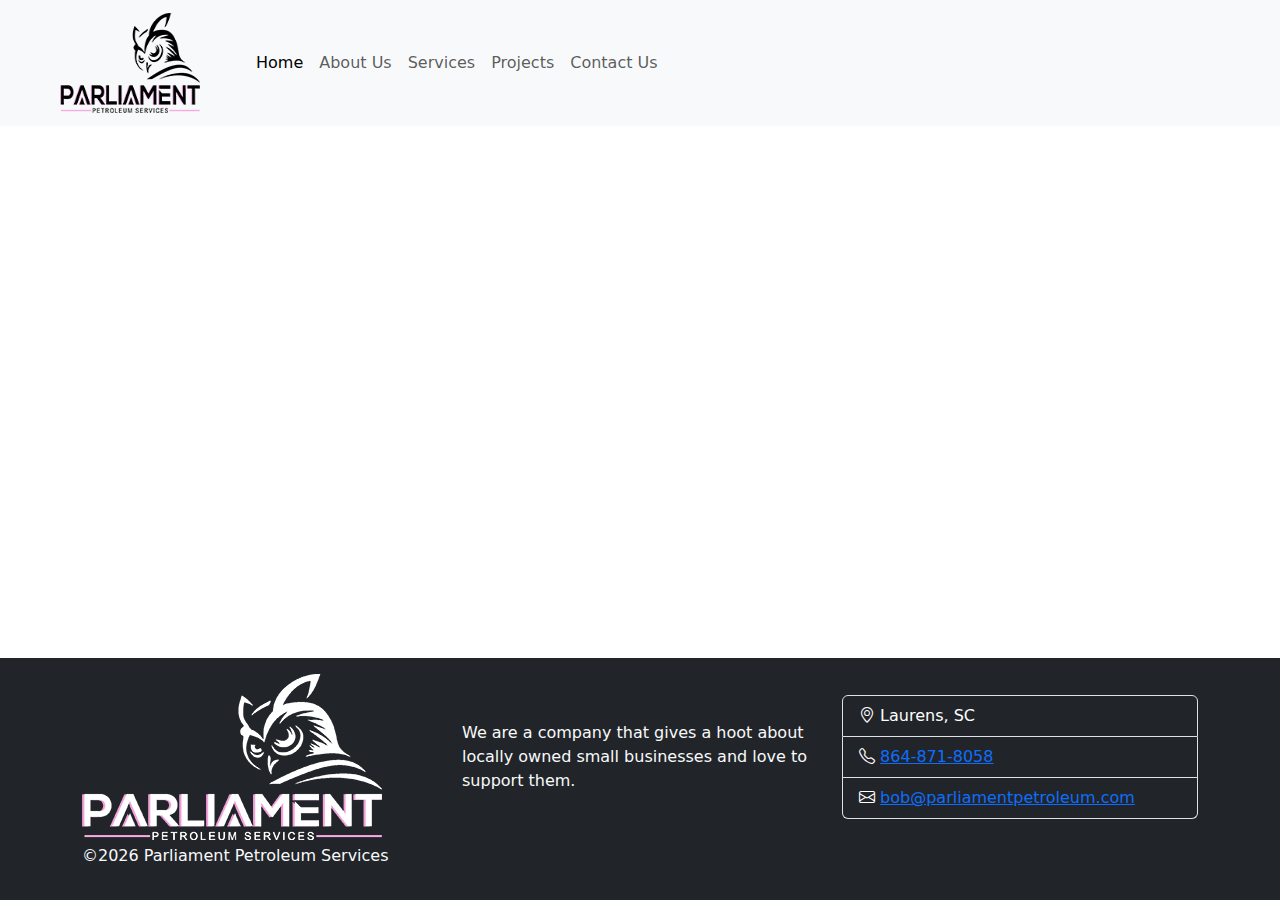
==== commit c597b2d6: "switch contact function to go add contact form to contact us and home pages" ====
--- a/public/index.html
+++ b/public/index.html
@@ -14,6 +14,7 @@
         <script src="js/htmx.min.js"></script>
         <script src="js/leaflet.js"></script>
         <script src="js/bootstrap.bundle.min.js"></script>
+        <script src="js/json-enc.js"></script>
         <script src="js/app.js"></script>
     </head>
     <body class="d-flex flex-column h-100">
@@ -50,6 +51,7 @@
             </nav>
         </header>
         <main class="mb-5">
+            <div id="home" hx-get="/home.html" hx-trigger="load" hx-target="#page-content"></div>
             <div id="page-content" class="container-fluid"></div>
             <div id="background-overlay"></div>
         </main>
--- a/public/css/app.css
+++ b/public/css/app.css
@@ -1,6 +1,6 @@
 :root {
   --navbar-icon-height: 100px;
-  --navbar-icon-width: 120px;
+  --navbar-icon-width: 140px;
 }
 
 body,header,main,footer {
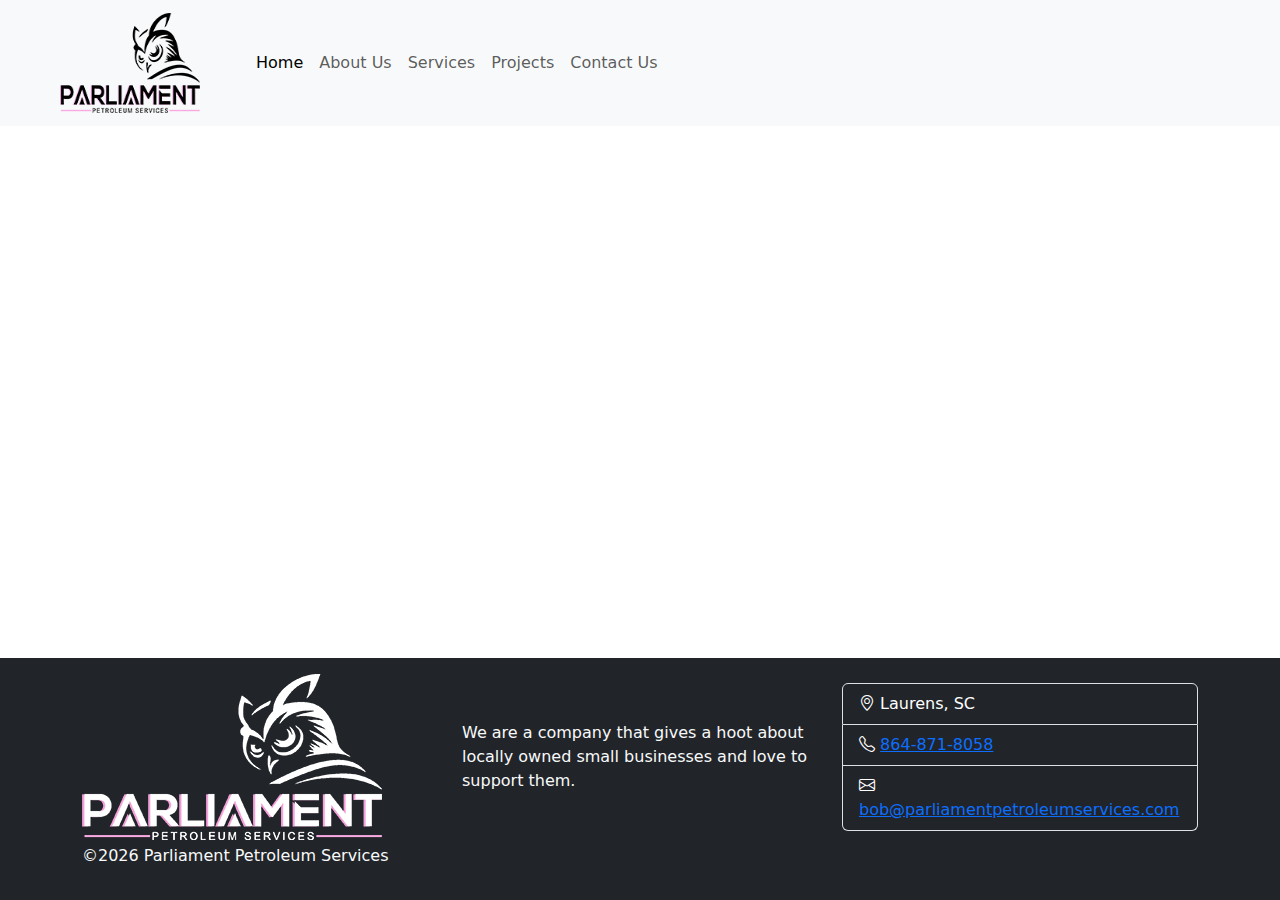
==== commit 6dc61cee: "fix email in footer" ====
--- a/public/index.html
+++ b/public/index.html
@@ -76,7 +76,7 @@
                             </li>
                             <li class="list-group-item bg-dark text-bg-dark">
                                 <i class="bi bi-envelope"></i>
-                              <label class="form-check-label" for="thirdCheckbox"><a href="mailto:bob@parliamentpetroleum.com">bob@parliamentpetroleum.com</a></label>
+                              <label class="form-check-label" for="thirdCheckbox"><a href="mailto:bob@parliamentpetroleumservices.com">bob@parliamentpetroleumservices.com</a></label>
                             </li>
                           </ul>
                     </div>
@@ -87,4 +87,4 @@
             </div>
         </footer>
     </body>
-</html>+</html>
